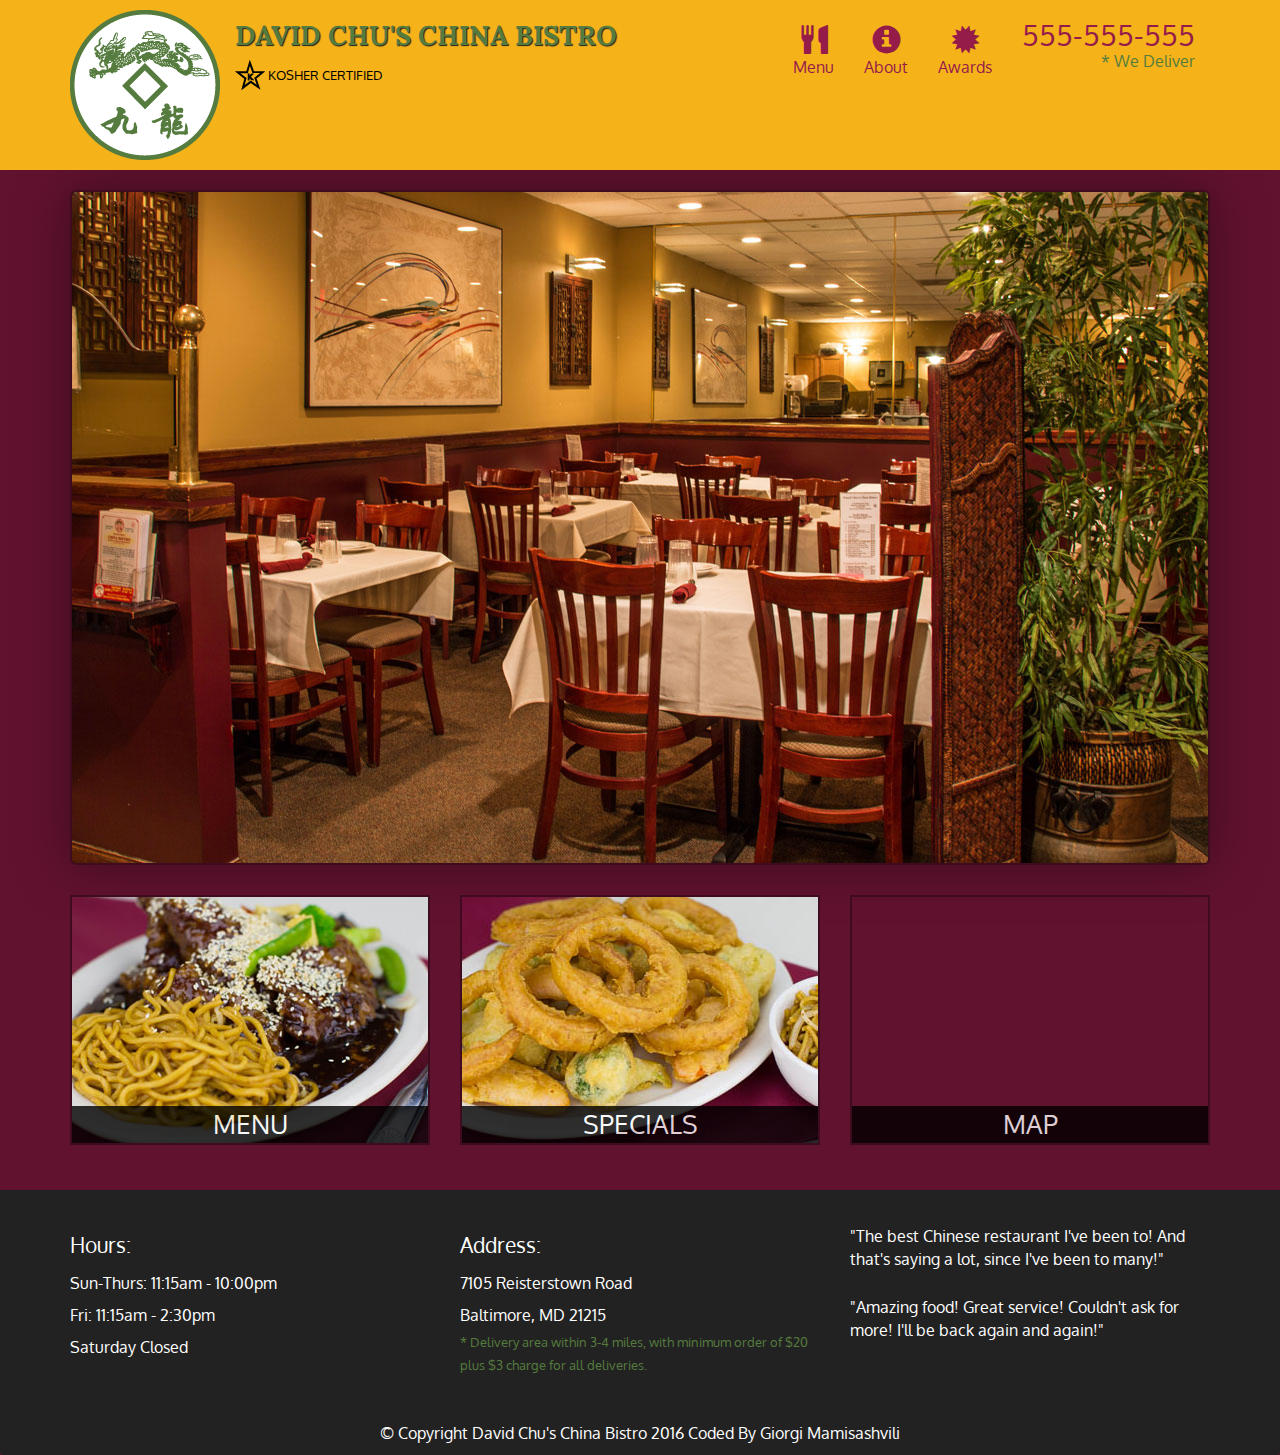
==== index.html @ 718b3d86 "Coursera Frontpage" ====
<!DOCTYPE html>
<html lang="en">
  <head>
    <meta charset="utf-8" />
    <meta http-equiv="X-UA-Compatible" content="IE=edge" />
    <meta name="viewport" content="width=device-width, initial-scale=1" />
    <title>David Chu's China Bistro</title>
    <link rel="stylesheet" href="css/bootstrap.min.css" />
    <link rel="stylesheet" href="css/styles.css" />
    <link
      href="https://fonts.googleapis.com/css?family=Oxygen:400,300,700"
      rel="stylesheet"
      type="text/css"
    />
    <link
      href="https://fonts.googleapis.com/css2?family=Lora:wght@400;500;600;700&display=swap"
      rel="stylesheet"
    />
  </head>
  <body>
    <header>
      <nav id="header-nav" class="navbar navbar-default">
        <div class="container">
          <div class="navbar-header">
            <a href="index.html" class="pull-left visible-md visible-lg">
              <div id="logo-img" alt="Logo image"></div>
            </a>
            <div class="navbar-brand">
              <a href="index.html" class="koshier-logo"
                ><h1>David Chu's China Bistro</h1></a
              >
              <p>
                <img
                  src="./images/star-k-logo.png"
                  alt="Kosher certification"
                />
                <span>Kosher Certified</span>
              </p>
            </div>
            <button
              type="button"
              class="navbar-toggle collapsed"
              data-toggle="collapse"
              data-target="#collapsable-nav"
              aria-expanded="false"
            >
              <span class="sr-only">Toggle navigation</span>
              <span class="icon-bar"></span>
              <span class="icon-bar"></span>
              <span class="icon-bar"></span>
            </button>
          </div>
          <div id="collapsable-nav" class="collapse navbar-collapse">
            <ul id="nav-list" class="nav navbar-nav navbar-right">
              <li>
                <a href="menu-categories.html">
                  <span class="glyphicon glyphicon-cutlery"></span
                  ><br class="hidden-xs" />
                  Menu</a
                >
              </li>
              <li>
                <a href="#">
                  <span class="glyphicon glyphicon-info-sign"></span
                  ><br class="hidden-xs" />
                  About</a
                >
              </li>
              <li>
                <a href="#">
                  <span class="glyphicon glyphicon-certificate"></span
                  ><br class="hidden-xs" />
                  Awards</a
                >
              </li>
              <li id="phone" class="hidden-xs">
                <a href="tel:410-602-5008"> <span>555-555-555</span></a>
                <div>* We Deliver</div>
              </li>
            </ul>
            <!-- #nav-list -->
          </div>
          <!-- .collapse .navbar-collapse -->
        </div>
      </nav>
    </header>
    <div id="main-content" class="container">
      <div class="jumbotron">
        <img
          src="./images/jumbotron_768.jpg"
          alt="main image"
          class="img-responsive visible-xs"
        />
      </div>
      <div class="row" id="home-tiles">
        <div class="col-md-4 col-sm-6 col-xs-12">
          <a href="menu-categories" class="tile-links"
            ><div id="menu-tile"><span>Menu</span></div></a
          >
        </div>
        <div class="col-md-4 col-sm-6 col-xs-12">
          <a href="specials" class="tile-links"
            ><div id="specials-tile"><span>Specials</span></div></a
          >
        </div>
        <div class="col-md-4 col-sm-12 col-xs-12">
          <a href="https://goo.gl/maps/YiMuHLpcbDQWL3829" target="_blank">
            <div id="map-tile">
              <iframe
                src="https://www.google.com/maps/embed?pb=!1m18!1m12!1m3!1d3084.6750632316807!2d-76.7138767847977!3d39.36359442693424!2m3!1f0!2f0!3f0!3m2!1i1024!2i768!4f13.1!3m3!1m2!1s0x89c81a14e7817803%3A0xab20a0e99daa17ea!2sDavid%20Chu&#39;s%20China%20Bistro!5e0!3m2!1sen!2sge!4v1591034061563!5m2!1sen!2sge"
                width="100%"
                height="250"
                frameborder="0"
                style="border: 0;"
                allowfullscreen=""
                aria-hidden="false"
                tabindex="0"
              ></iframe>
              <span>map</span>
            </div>
          </a>
        </div>
      </div>
    </div>
    <footer class="panel-footer">
      <div class="container">
        <div class="row">
          <section id="hours" class="col-sm-4">
            <span>Hours:</span><br />
            Sun-Thurs: 11:15am - 10:00pm<br />
            Fri: 11:15am - 2:30pm<br />
            Saturday Closed
            <hr class="visible-xs" />
          </section>
          <section id="address" class="col-sm-4">
            <span>Address:</span><br />
            7105 Reisterstown Road<br />
            Baltimore, MD 21215
            <p>
              * Delivery area within 3-4 miles, with minimum order of $20 plus
              $3 charge for all deliveries.
            </p>
            <hr class="visible-xs" />
          </section>
          <section id="testimonials" class="col-sm-4">
            <p>
              "The best Chinese restaurant I've been to! And that's saying a
              lot, since I've been to many!"
            </p>
            <p>
              "Amazing food! Great service! Couldn't ask for more! I'll be back
              again and again!"
            </p>
          </section>
        </div>
      </div>
      <div class="text-center">
        &copy; Copyright David Chu's China Bistro 2016 Coded By Giorgi
        Mamisashvili
      </div>
    </footer>
    <!-- jQuery (Bootstrap JS plugins depend on it) -->
    <script src="js/jquery-2.1.4.min.js"></script>
    <script src="js/bootstrap.min.js"></script>
    <script src="js/script.js"></script>
  </body>
</html>
---- css/styles.css ----
body {
  font-size: 16px;
  color: #fff;
  background-color: #61122f;
  font-family: "Oxygen", sans-serif;
}

#header-nav {
  background-color: #f6b319;
  border-radius: 0;
  border: 0;
}

#logo-img {
  background: url("../images/restaurant-logo_large.png") no-repeat;
  width: 150px;
  height: 150px;
  margin: 10px 15px 10px 0px;
}
.navbar-brand {
  padding-top: 25px;
}

.navbar-brand h1 {
  font-family: "Lora", serif;
  color: #557c3e;
  font-size: 1.5em;
  text-transform: uppercase;
  font-weight: bold;
  text-shadow: 1px 1px 1px #222;
  margin-top: 0;
  margin-bottom: 0;
  line-height: 0.75;
}

.navbar-brand a:hover,
.navbar-brand:focus {
  text-decoration: none;
}

.navbar-brand p {
  color: #000;
  text-transform: uppercase;
  font-size: 0.7em;
  margin-top: 15px;
}

.navbar-brand span {
  vertical-align: middle;
}

#nav-list {
  margin-top: 10px;
}

#nav-list a {
  text-align: center;
  color: #951c49;
}

#nav-list a:hover {
  background: #e7e7e7;
}

#nav-list a span {
  font-size: 1.8em;
}

#phone a {
  text-align: right;
  padding-bottom: 0;
}

#phone div {
  color: #557c3e;
  text-align: right;
  padding-right: 15px;
}

.navbar-header button.navbar-toggle,
.navbar-header .icon-bar {
  border: 1px solid #61122f;
}

.navbar-header button.navbar-toggle {
  clear: both;
  margin-top: -30px;
}

/* HOME PAGE */
.container .jumbotron {
  box-shadow: 0 0 50px #3f0c1f;
  border: 2px solid #3f0c1f;
}

#menu-tile,
#specials-tile,
#map-tile {
  height: 250px;
  width: 100%;
  margin-bottom: 15px;
  position: relative;
  border: 2px solid #3f0c1f;
  overflow: hidden;
}

#menu-tile:hover,
#specials-tile:hover,
#map-tile:hover {
  box-shadow: 0 1px 5px 1px #cccccc;
}

#menu-tile {
  background: url("../images/menu-tile.jpg") no-repeat;
  background-position: center;
}

#specials-tile {
  background: url("../images/specials-tile.jpg") no-repeat;
  background-position: center;
}

#menu-tile span,
#specials-tile span,
#map-tile span {
  position: absolute;
  width: 100%;
  bottom: 0;
  right: 0;
  background: #000000;
  opacity: 0.8;
  font-size: 1.6em;
  color: #fff;
  text-align: center;
  text-transform: uppercase;
}

/* END HOME PAGE */

/* FOOTER START  */
.panel-footer {
  background-color: #222;
  border-top: 0;
  margin-top: 30px;
  padding-top: 35px;
}

.panel-footer div.row {
  margin-bottom: 35px;
}

#address,
#hours {
  line-height: 2;
}

#hours span,
#address span {
  font-size: 1.3em;
}

#address p {
  line-height: 1.8;
  font-size: 0.8em;
  color: #557c3e;
}

#testimonils {
  font-style: italic;
}

#testimonials p:nth-child(2) {
  margin-top: 25px;
}

/* FOOTER END  */
/* ******Large devices only****** */
@media (min-width: 1200px) {
  .container .jumbotron {
    background: url("../images/jumbotron_1200.jpg") no-repeat;
    height: 675px;
  }
}

/* ******medium devices only****** */
@media (min-width: 992px) and (max-width: 1199px) {
  /* *****navbar***** */

  #logo-img {
    background: url(../images/restaurant-logo_medium.png);
    width: 100px;
    height: 100px;
    margin: 5px 5px 5px 0;
  }

  /* *****navbar***** */

  .jumbotron {
    background: url("../images/jumbotron_992.jpg") no-repeat;
    height: 558px;
  }
}

/* ******small devices only****** */
@media (min-width: 768px) and (max-width: 991px) {
  .container .jumbotron {
    background: url("../images/jumbotron_768.jpg") no-repeat;
    height: 432px;
  }
}

/* ******extra small devices only****** */
@media (max-width: 767px) {
  /* *****navbar***** */
  .navbar-brand {
    padding-top: 10px;
    height: 80px;
  }
  .navbar-brand h1 {
    padding-top: 10px;
    font-size: 5vw;
  }
  .navbar-brand p {
    font-size: 0.6em;
    margin-top: 12px;
  }
  .navbar-brand p img {
    height: 30px;
  }

  #collapsable-nav a {
    font-size: 1.2em;
  }

  #collapsable-nav a span {
    font-size: 1em;
    margin-right: 5px;
  }
  /* *****navbar***** */

  .container .jumbotron {
    margin-top: 30px;
    padding: 0px;
  }

  #menu-tile,
  #specials-tile {
    width: 360px;
    margin: 0 auto 15px;
  }

  .panel-footer section {
    margin-bottom: 30px;
    text-align: center;
  }

  .panel-footer section:nth-child(3) {
    margin-bottom: 0;
  }
  .panel-footer section hr {
    width: 50%;
  }
}

@media (max-width: 479px) {
  #menu-tile,
  #specials-tile {
    width: 280px;
    margin: 0 auto 15px;
  }
}
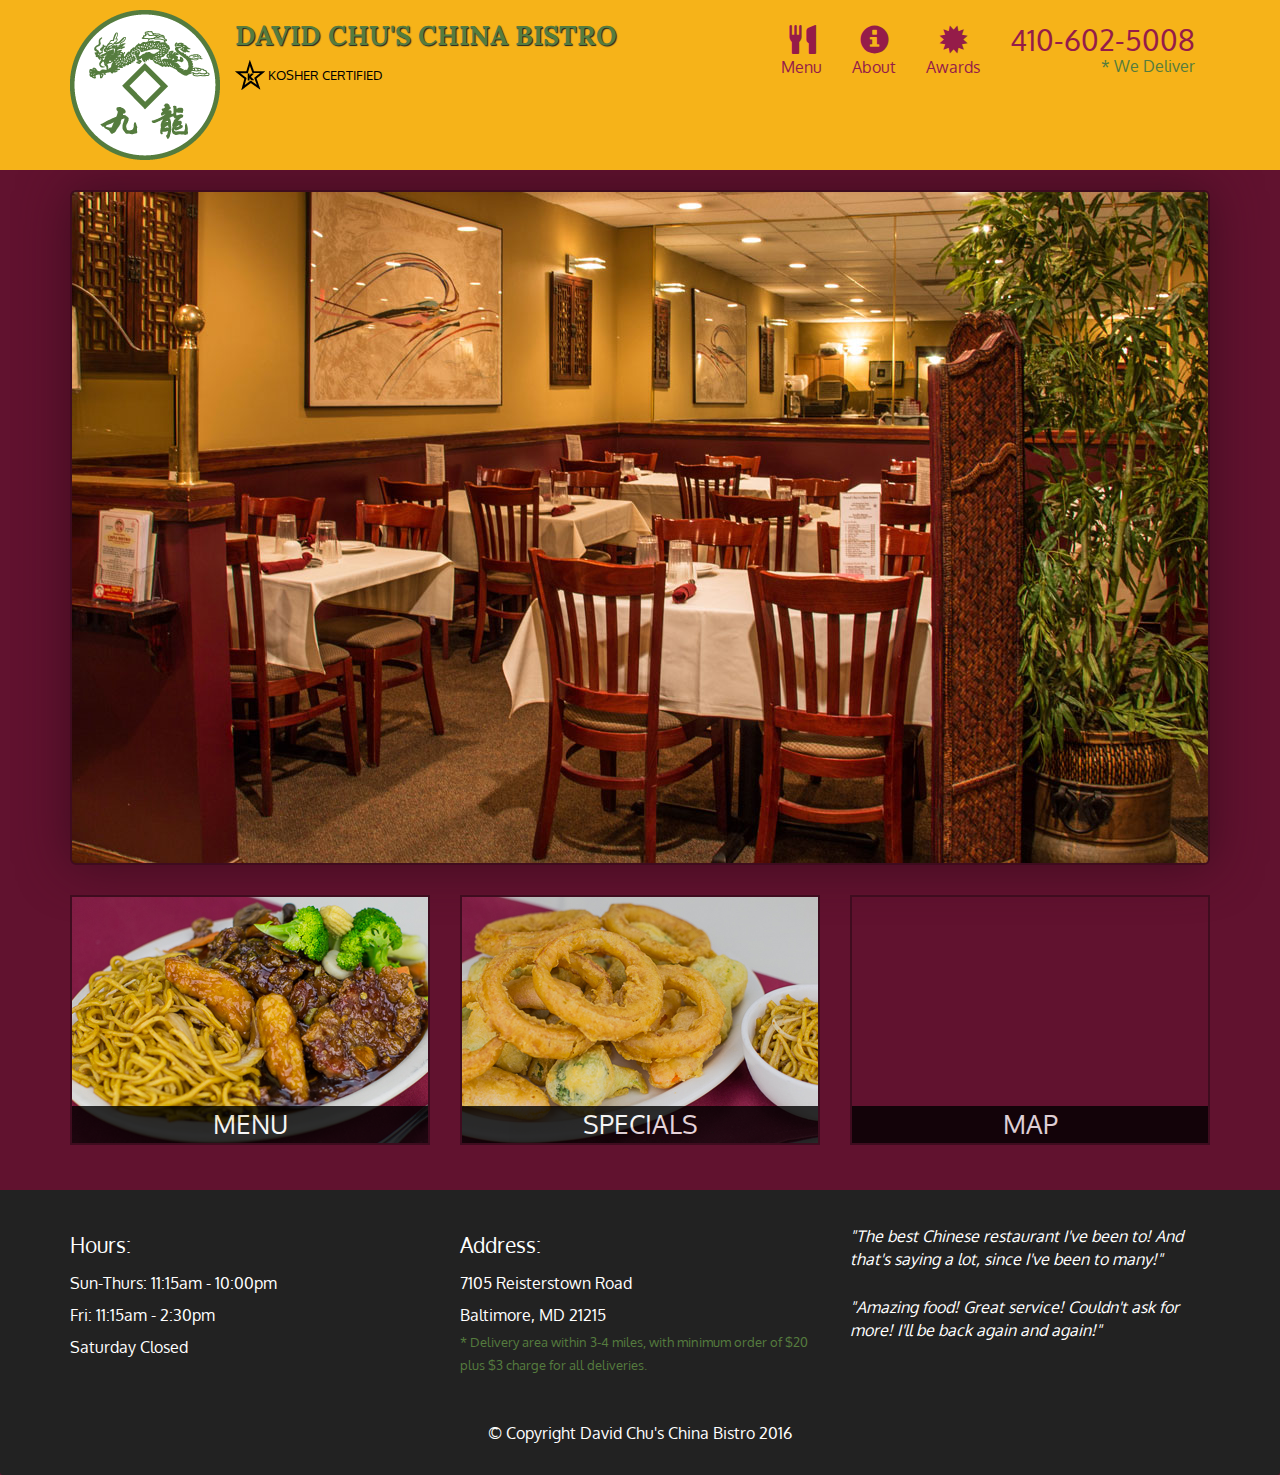
==== commit a5cea26d: "finished" ====
--- a/index.html
+++ b/index.html
@@ -1,167 +1,108 @@
-<!DOCTYPE html>
+<!doctype html>
 <html lang="en">
   <head>
-    <meta charset="utf-8" />
-    <meta http-equiv="X-UA-Compatible" content="IE=edge" />
-    <meta name="viewport" content="width=device-width, initial-scale=1" />
+    <meta charset="utf-8">
+    <meta http-equiv="X-UA-Compatible" content="IE=edge">
+    <meta name="viewport" content="width=device-width, initial-scale=1">
     <title>David Chu's China Bistro</title>
-    <link rel="stylesheet" href="css/bootstrap.min.css" />
-    <link rel="stylesheet" href="css/styles.css" />
-    <link
-      href="https://fonts.googleapis.com/css?family=Oxygen:400,300,700"
-      rel="stylesheet"
-      type="text/css"
-    />
-    <link
-      href="https://fonts.googleapis.com/css2?family=Lora:wght@400;500;600;700&display=swap"
-      rel="stylesheet"
-    />
+    <link rel="stylesheet" href="css/bootstrap.min.css">
+    <link rel="stylesheet" href="css/styles.css">
+    <link href='https://fonts.googleapis.com/css?family=Oxygen:400,300,700' rel='stylesheet' type='text/css'>
+    <link href='https://fonts.googleapis.com/css?family=Lora' rel='stylesheet' type='text/css'>
   </head>
-  <body>
-    <header>
-      <nav id="header-nav" class="navbar navbar-default">
-        <div class="container">
-          <div class="navbar-header">
-            <a href="index.html" class="pull-left visible-md visible-lg">
-              <div id="logo-img" alt="Logo image"></div>
-            </a>
-            <div class="navbar-brand">
-              <a href="index.html" class="koshier-logo"
-                ><h1>David Chu's China Bistro</h1></a
-              >
-              <p>
-                <img
-                  src="./images/star-k-logo.png"
-                  alt="Kosher certification"
-                />
-                <span>Kosher Certified</span>
-              </p>
-            </div>
-            <button
-              type="button"
-              class="navbar-toggle collapsed"
-              data-toggle="collapse"
-              data-target="#collapsable-nav"
-              aria-expanded="false"
-            >
-              <span class="sr-only">Toggle navigation</span>
-              <span class="icon-bar"></span>
-              <span class="icon-bar"></span>
-              <span class="icon-bar"></span>
-            </button>
+<body>
+  <header>
+    <nav id="header-nav" class="navbar navbar-default">
+      <div class="container">
+        <div class="navbar-header">
+          <a href="index.html" class="pull-left visible-md visible-lg">
+            <div id="logo-img"></div>
+          </a>
+
+          <div class="navbar-brand">
+            <a href="index.html"><h1>David Chu's China Bistro</h1></a>
+            <p>
+              <img src="images/star-k-logo.png" alt="Kosher certification">
+              <span>Kosher Certified</span>
+            </p>
           </div>
-          <div id="collapsable-nav" class="collapse navbar-collapse">
-            <ul id="nav-list" class="nav navbar-nav navbar-right">
-              <li>
-                <a href="menu-categories.html">
-                  <span class="glyphicon glyphicon-cutlery"></span
-                  ><br class="hidden-xs" />
-                  Menu</a
-                >
-              </li>
-              <li>
-                <a href="#">
-                  <span class="glyphicon glyphicon-info-sign"></span
-                  ><br class="hidden-xs" />
-                  About</a
-                >
-              </li>
-              <li>
-                <a href="#">
-                  <span class="glyphicon glyphicon-certificate"></span
-                  ><br class="hidden-xs" />
-                  Awards</a
-                >
-              </li>
-              <li id="phone" class="hidden-xs">
-                <a href="tel:410-602-5008"> <span>555-555-555</span></a>
-                <div>* We Deliver</div>
-              </li>
-            </ul>
-            <!-- #nav-list -->
-          </div>
-          <!-- .collapse .navbar-collapse -->
+
+          <button id="navbarToggle" type="button" class="navbar-toggle collapsed" data-toggle="collapse" data-target="#collapsable-nav" aria-expanded="false">
+            <span class="sr-only">Toggle navigation</span>
+            <span class="icon-bar"></span>
+            <span class="icon-bar"></span>
+            <span class="icon-bar"></span>
+          </button>
         </div>
-      </nav>
-    </header>
-    <div id="main-content" class="container">
-      <div class="jumbotron">
-        <img
-          src="./images/jumbotron_768.jpg"
-          alt="main image"
-          class="img-responsive visible-xs"
-        />
+        
+        <div id="collapsable-nav" class="collapse navbar-collapse">
+           <ul id="nav-list" class="nav navbar-nav navbar-right">
+            <li id="navHomeButton" class="visible-xs active">
+              <a href="index.html">
+                <span class="glyphicon glyphicon-home"></span> Home</a>
+            </li>
+            <li id="navMenuButton">
+              <a href="#" onclick="$dc.loadMenuCategories();">
+                <span class="glyphicon glyphicon-cutlery"></span><br class="hidden-xs"> Menu</a>
+            </li>
+            <li>
+              <a href="#">
+                <span class="glyphicon glyphicon-info-sign"></span><br class="hidden-xs"> About</a>
+            </li>
+            <li>
+              <a href="#">
+                <span class="glyphicon glyphicon-certificate"></span><br class="hidden-xs"> Awards</a>
+            </li>
+            <li id="phone" class="hidden-xs">
+              <a href="tel:410-602-5008">
+                <span>410-602-5008</span></a><div>* We Deliver</div>
+            </li>
+          </ul><!-- #nav-list -->
+        </div><!-- .collapse .navbar-collapse -->
+      </div><!-- .container -->
+    </nav><!-- #header-nav -->
+  </header>
+
+  <div id="call-btn" class="visible-xs">
+    <a class="btn" href="tel:410-602-5008">
+    <span class="glyphicon glyphicon-earphone"></span>
+    410-602-5008
+    </a>
+  </div>
+  <div id="xs-deliver" class="text-center visible-xs">* We Deliver</div>
+
+  <div id="main-content" class="container"></div>
+
+  <footer class="panel-footer">
+    <div class="container">
+      <div class="row">
+        <section id="hours" class="col-sm-4">
+          <span>Hours:</span><br>
+          Sun-Thurs: 11:15am - 10:00pm<br>
+          Fri: 11:15am - 2:30pm<br>
+          Saturday Closed
+          <hr class="visible-xs">
+        </section>
+        <section id="address" class="col-sm-4">
+          <span>Address:</span><br>
+          7105 Reisterstown Road<br>
+          Baltimore, MD 21215
+          <p>* Delivery area within 3-4 miles, with minimum order of $20 plus $3 charge for all deliveries.</p>
+          <hr class="visible-xs">
+        </section>
+        <section id="testimonials" class="col-sm-4">
+          <p>"The best Chinese restaurant I've been to! And that's saying a lot, since I've been to many!"</p>
+          <p>"Amazing food! Great service! Couldn't ask for more! I'll be back again and again!"</p>
+        </section>
       </div>
-      <div class="row" id="home-tiles">
-        <div class="col-md-4 col-sm-6 col-xs-12">
-          <a href="menu-categories" class="tile-links"
-            ><div id="menu-tile"><span>Menu</span></div></a
-          >
-        </div>
-        <div class="col-md-4 col-sm-6 col-xs-12">
-          <a href="specials" class="tile-links"
-            ><div id="specials-tile"><span>Specials</span></div></a
-          >
-        </div>
-        <div class="col-md-4 col-sm-12 col-xs-12">
-          <a href="https://goo.gl/maps/YiMuHLpcbDQWL3829" target="_blank">
-            <div id="map-tile">
-              <iframe
-                src="https://www.google.com/maps/embed?pb=!1m18!1m12!1m3!1d3084.6750632316807!2d-76.7138767847977!3d39.36359442693424!2m3!1f0!2f0!3f0!3m2!1i1024!2i768!4f13.1!3m3!1m2!1s0x89c81a14e7817803%3A0xab20a0e99daa17ea!2sDavid%20Chu&#39;s%20China%20Bistro!5e0!3m2!1sen!2sge!4v1591034061563!5m2!1sen!2sge"
-                width="100%"
-                height="250"
-                frameborder="0"
-                style="border: 0;"
-                allowfullscreen=""
-                aria-hidden="false"
-                tabindex="0"
-              ></iframe>
-              <span>map</span>
-            </div>
-          </a>
-        </div>
-      </div>
+      <div class="text-center">&copy; Copyright David Chu's China Bistro 2016</div>
     </div>
-    <footer class="panel-footer">
-      <div class="container">
-        <div class="row">
-          <section id="hours" class="col-sm-4">
-            <span>Hours:</span><br />
-            Sun-Thurs: 11:15am - 10:00pm<br />
-            Fri: 11:15am - 2:30pm<br />
-            Saturday Closed
-            <hr class="visible-xs" />
-          </section>
-          <section id="address" class="col-sm-4">
-            <span>Address:</span><br />
-            7105 Reisterstown Road<br />
-            Baltimore, MD 21215
-            <p>
-              * Delivery area within 3-4 miles, with minimum order of $20 plus
-              $3 charge for all deliveries.
-            </p>
-            <hr class="visible-xs" />
-          </section>
-          <section id="testimonials" class="col-sm-4">
-            <p>
-              "The best Chinese restaurant I've been to! And that's saying a
-              lot, since I've been to many!"
-            </p>
-            <p>
-              "Amazing food! Great service! Couldn't ask for more! I'll be back
-              again and again!"
-            </p>
-          </section>
-        </div>
-      </div>
-      <div class="text-center">
-        &copy; Copyright David Chu's China Bistro 2016 Coded By Giorgi
-        Mamisashvili
-      </div>
-    </footer>
-    <!-- jQuery (Bootstrap JS plugins depend on it) -->
-    <script src="js/jquery-2.1.4.min.js"></script>
-    <script src="js/bootstrap.min.js"></script>
-    <script src="js/script.js"></script>
-  </body>
+  </footer>
+
+  <!-- jQuery (Bootstrap JS plugins depend on it) -->
+  <script src="js/jquery-2.1.4.min.js"></script>
+  <script src="js/bootstrap.min.js"></script>
+  <script src="js/ajax-utils.js"></script>
+  <script src="js/script.js"></script>
+</body>
 </html>
--- a/css/styles.css
+++ b/css/styles.css
@@ -2,9 +2,10 @@
   font-size: 16px;
   color: #fff;
   background-color: #61122f;
-  font-family: "Oxygen", sans-serif;
-}
-
+  font-family: 'Oxygen', sans-serif;
+}
+
+/** HEADER **/
 #header-nav {
   background-color: #f6b319;
   border-radius: 0;
@@ -12,17 +13,17 @@
 }
 
 #logo-img {
-  background: url("../images/restaurant-logo_large.png") no-repeat;
+  background: url('../images/restaurant-logo_large.png') no-repeat;
   width: 150px;
   height: 150px;
-  margin: 10px 15px 10px 0px;
-}
+  margin: 10px 15px 10px 0;
+}
+
 .navbar-brand {
   padding-top: 25px;
 }
-
-.navbar-brand h1 {
-  font-family: "Lora", serif;
+.navbar-brand h1 { /* Restaurant name */
+  font-family: 'Lora', serif;
   color: #557c3e;
   font-size: 1.5em;
   text-transform: uppercase;
@@ -30,242 +31,345 @@
   text-shadow: 1px 1px 1px #222;
   margin-top: 0;
   margin-bottom: 0;
-  line-height: 0.75;
-}
-
-.navbar-brand a:hover,
-.navbar-brand:focus {
+  line-height: .75;
+}
+.navbar-brand a:hover, .navbar-brand a:focus {
   text-decoration: none;
 }
-
-.navbar-brand p {
+.navbar-brand p { /* Kosher cert */
   color: #000;
   text-transform: uppercase;
-  font-size: 0.7em;
+  font-size: .7em;
   margin-top: 15px;
 }
-
-.navbar-brand span {
+.navbar-brand p span { /* Star-K */
   vertical-align: middle;
 }
 
 #nav-list {
   margin-top: 10px;
 }
-
 #nav-list a {
+  color: #951C49;
   text-align: center;
-  color: #951c49;
-}
-
+}
 #nav-list a:hover {
-  background: #e7e7e7;
-}
-
+  background: #E7E7E7;
+}
 #nav-list a span {
   font-size: 1.8em;
 }
 
-#phone a {
+#phone {
+  margin-top: 5px;
+}
+#phone a { /* Phone number */
   text-align: right;
   padding-bottom: 0;
 }
-
-#phone div {
+#phone div { /* We Deliver */
   color: #557c3e;
   text-align: right;
   padding-right: 15px;
 }
 
-.navbar-header button.navbar-toggle,
-.navbar-header .icon-bar {
+.navbar-header button.navbar-toggle, .navbar-header .icon-bar {
   border: 1px solid #61122f;
 }
-
 .navbar-header button.navbar-toggle {
   clear: both;
   margin-top: -30px;
 }
+/* END HEADER */
+
+/* FOOTER */
+.panel-footer {
+  margin-top: 30px;
+  padding-top: 35px;
+  padding-bottom: 30px;
+  background-color: #222;
+  border-top: 0;
+}
+.panel-footer div.row {
+  margin-bottom: 35px;
+}
+#hours, #address {
+  line-height: 2;
+}
+#hours > span, #address > span {
+  font-size: 1.3em;
+}
+#address p {
+  color: #557c3e;
+  font-size: .8em;
+  line-height: 1.8;
+}
+#testimonials {
+  font-style: italic;
+}
+#testimonials p:nth-child(2) {
+  margin-top: 25px;
+}
+/* END FOOTER */
+
+
 
 /* HOME PAGE */
 .container .jumbotron {
-  box-shadow: 0 0 50px #3f0c1f;
-  border: 2px solid #3f0c1f;
-}
-
-#menu-tile,
-#specials-tile,
-#map-tile {
+  box-shadow: 0 0 50px #3F0C1F;
+  border: 2px solid #3F0C1F;
+}
+
+#menu-tile, #specials-tile, #map-tile {
   height: 250px;
   width: 100%;
   margin-bottom: 15px;
   position: relative;
-  border: 2px solid #3f0c1f;
+  border: 2px solid #3F0C1F;
   overflow: hidden;
 }
-
-#menu-tile:hover,
-#specials-tile:hover,
-#map-tile:hover {
+#menu-tile:hover, #specials-tile:hover, #map-tile:hover {
   box-shadow: 0 1px 5px 1px #cccccc;
 }
-
 #menu-tile {
-  background: url("../images/menu-tile.jpg") no-repeat;
+  background: url('../images/menu-tile.jpg') no-repeat;
   background-position: center;
 }
-
 #specials-tile {
-  background: url("../images/specials-tile.jpg") no-repeat;
+  background: url('../images/specials-tile.jpg') no-repeat;
   background-position: center;
 }
-
-#menu-tile span,
-#specials-tile span,
-#map-tile span {
+#menu-tile span, #specials-tile span, #map-tile span {
   position: absolute;
-  width: 100%;
   bottom: 0;
   right: 0;
-  background: #000000;
-  opacity: 0.8;
+  width: 100%;
+  text-align: center;
   font-size: 1.6em;
+  text-transform: uppercase;
+  background-color: #000;
   color: #fff;
+  opacity: .8;
+}
+/* END HOME PAGE */
+
+/* MENU CATEGORIES PAGE */
+.category-tile { 
+  position: relative;
+  border: 2px solid #3F0C1F;
+  overflow: hidden;
+  width: 200px;
+  height: 200px;
+  margin: 0 auto 15px;
+}
+.category-tile span {
+  position: absolute;
+  bottom: 0;
+  right: 0;
+  width: 100%;
   text-align: center;
+  font-size: 1.2em;
   text-transform: uppercase;
-}
-
-/* END HOME PAGE */
-
-/* FOOTER START  */
-.panel-footer {
-  background-color: #222;
-  border-top: 0;
-  margin-top: 30px;
-  padding-top: 35px;
-}
-
-.panel-footer div.row {
-  margin-bottom: 35px;
-}
-
-#address,
-#hours {
-  line-height: 2;
-}
-
-#hours span,
-#address span {
-  font-size: 1.3em;
-}
-
-#address p {
-  line-height: 1.8;
-  font-size: 0.8em;
-  color: #557c3e;
-}
-
-#testimonils {
+  background-color: #000;
+  color: #fff;
+  opacity: .8;
+}
+.category-tile:hover {
+  box-shadow: 0 1px 5px 1px #cccccc;
+}
+
+#menu-categories-title + div {
+  margin-bottom: 50px;
+}
+/* END MENU CATEGORIES PAGE */
+
+/* SINGLE CATEGORY PAGE */
+.menu-item-tile {
+  margin-bottom: 25px;
+}
+.menu-item-tile hr {
+  width: 80%;
+}
+.menu-item-tile .menu-item-price {
+  font-size: 1.1em;
+  text-align: right;
+  margin-top: -15px;
+  margin-right: -15px;
+}
+.menu-item-tile .menu-item-price span {
+  font-size: .6em;
+}
+.menu-item-photo {
+  position: relative;
+  border: 2px solid #3F0C1F; 
+  overflow: hidden;
+  padding: 0;
+  margin-right: -15px;
+  margin-left: auto;
+  margin-bottom: 20px;
+  max-width: 250px;
+}
+.menu-item-photo div {
+  position: absolute;
+  bottom: 0;
+  right: 0;
+  width: 80px;
+  background-color: #557c3e;
+  text-align: center;
+}
+.menu-item-description {
+  padding-right: 30px;
+}
+h3.menu-item-title {
+  margin: 0 0 10px;
+}
+.menu-item-details {
+  font-size: .9em;
   font-style: italic;
 }
-
-#testimonials p:nth-child(2) {
-  margin-top: 25px;
-}
-
-/* FOOTER END  */
-/* ******Large devices only****** */
+/* END SINGLE CATEGORY PAGE */
+
+
+/********** Large devices only **********/
 @media (min-width: 1200px) {
   .container .jumbotron {
-    background: url("../images/jumbotron_1200.jpg") no-repeat;
+    background: url('../images/jumbotron_1200.jpg') no-repeat;
     height: 675px;
   }
 }
 
-/* ******medium devices only****** */
+/********** Medium devices only **********/
 @media (min-width: 992px) and (max-width: 1199px) {
-  /* *****navbar***** */
-
+  /* Header */
   #logo-img {
-    background: url(../images/restaurant-logo_medium.png);
+    background: url('../images/restaurant-logo_medium.png') no-repeat;
     width: 100px;
     height: 100px;
     margin: 5px 5px 5px 0;
   }
-
-  /* *****navbar***** */
-
-  .jumbotron {
-    background: url("../images/jumbotron_992.jpg") no-repeat;
+  /* End Header */
+
+  /* Home Page */
+  .container .jumbotron {
+    background: url('../images/jumbotron_992.jpg') no-repeat;
     height: 558px;
   }
-}
-
-/* ******small devices only****** */
+  /* End Home Page */
+}
+
+/********** Small devices only **********/
 @media (min-width: 768px) and (max-width: 991px) {
+  /* Home Page */
   .container .jumbotron {
-    background: url("../images/jumbotron_768.jpg") no-repeat;
+    background: url('../images/jumbotron_768.jpg') no-repeat;
     height: 432px;
   }
-}
-
-/* ******extra small devices only****** */
+  /* End Home Page */
+}
+
+/********** Extra small devices only **********/
 @media (max-width: 767px) {
-  /* *****navbar***** */
+  /* Header */
   .navbar-brand {
     padding-top: 10px;
     height: 80px;
   }
-  .navbar-brand h1 {
+  .navbar-brand h1 { /* Restaurant name */
     padding-top: 10px;
-    font-size: 5vw;
-  }
-  .navbar-brand p {
-    font-size: 0.6em;
+    font-size: 5vw; /* 1vw = 1% of viewport width */
+  }
+  .navbar-brand p { /* Kosher cert */
+    font-size: .6em;
     margin-top: 12px;
   }
-  .navbar-brand p img {
-    height: 30px;
-  }
-
-  #collapsable-nav a {
+  .navbar-brand p img { /* Star-K */
+    height: 20px;
+  }
+
+  #collapsable-nav a { /* Collapsed nav menu text */
     font-size: 1.2em;
   }
-
-  #collapsable-nav a span {
+  #collapsable-nav a span { /* Collapsed nav menu glyph */
     font-size: 1em;
     margin-right: 5px;
   }
-  /* *****navbar***** */
-
-  .container .jumbotron {
-    margin-top: 30px;
-    padding: 0px;
-  }
-
-  #menu-tile,
-  #specials-tile {
-    width: 360px;
-    margin: 0 auto 15px;
-  }
-
+
+  #call-btn > a {
+    font-size: 1.5em;
+    display: block;
+    margin: 0 20px;
+    padding: 10px;
+    border: 2px solid #fff;
+    background-color: #f6b319;
+    color: #951c49;
+  }
+  #xs-deliver {
+    margin-top: 5px;
+    font-size: .7em;
+    letter-spacing: .1em;
+    text-transform: uppercase;
+  }
+  /* End Header */
+
+  /* Footer */
   .panel-footer section {
     margin-bottom: 30px;
     text-align: center;
   }
-
   .panel-footer section:nth-child(3) {
-    margin-bottom: 0;
+    margin-bottom: 0; /* margin already exists on the whole row */
   }
   .panel-footer section hr {
     width: 50%;
   }
-}
-
+  /* End Footer */
+
+  /* Home Page */
+  .container .jumbotron {
+    margin-top: 30px;
+    padding: 0;
+  }
+  #menu-tile, #specials-tile {
+    width: 360px;
+    margin: 0 auto 15px;
+  }
+
+  .menu-item-photo {
+    margin-right: auto;
+  }
+  .menu-item-tile .menu-item-price {
+    text-align: center;
+  }
+  .menu-item-description {
+    text-align: center;;
+  }
+}
+
+
+/********** Super extra small devices Only :-) (e.g., iPhone 4) **********/
 @media (max-width: 479px) {
-  #menu-tile,
-  #specials-tile {
+  /* Header */
+  .navbar-brand h1 { /* Restaurant name */
+    padding-top: 5px;
+    font-size: 6vw;
+  }
+  /* End Header */
+  
+  /* Home page */
+  #menu-tile, #specials-tile {
     width: 280px;
     margin: 0 auto 15px;
   }
-}
+
+  .col-xxs-12 {
+    position: relative;
+    min-height: 1px;
+    padding-right: 15px;
+    padding-left: 15px;
+    float: left;
+    width: 100%;
+  }
+}
+
+
+
